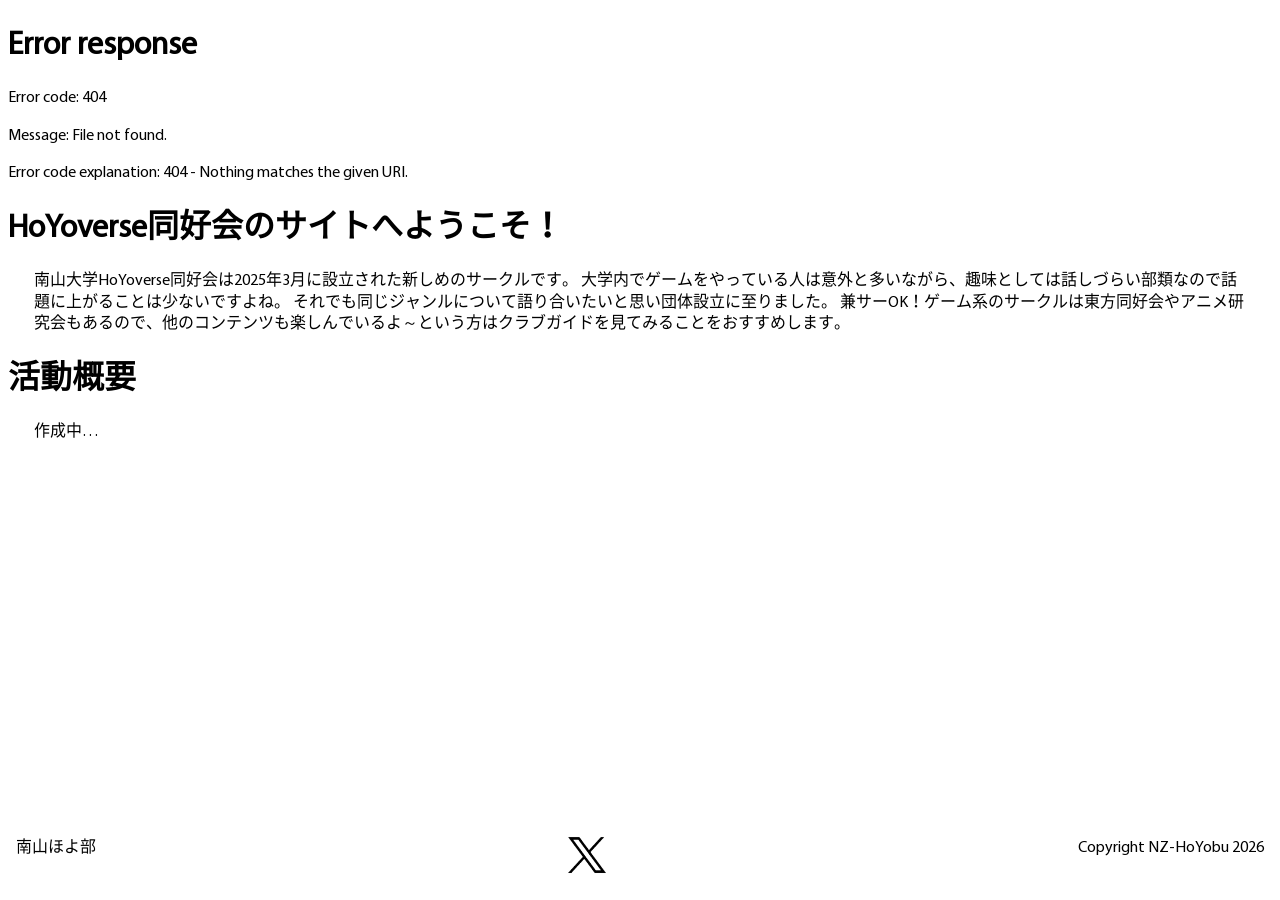
==== index.html @ 8f10bd02 "initial commit" ====
<!doctype html>
<html lang="ja">
    <head>
        <!-- GoogleTag -->
        <script async src="https://www.googletagmanager.com/gtag/js?id=G-65FGJVF0N1"></script>
        <script>
            window.dataLayer = window.dataLayer || [];
            function gtag() {
                dataLayer.push(arguments);
            }
            gtag("js", new Date());
            gtag("config", "G-65FGJVF0N1");
        </script>

        <meta charset="utf-8" />
        <meta name="viewport" content="width=device-width, initial-scale=1.0" />
        <link rel="icon" href="/favicon.ico" />
        <script src="/theme.js"></script>
        <link rel="stylesheet" href="/style.css" />

        <meta property="og:site_name" content="南山大学HoYoverse同好会" />
        <title>南山大学HoYoverse同好会</title>
        <meta property="og:title" content="南山大学HoYoverse同好会" />
        <meta name="description" content="HoYoverse同好会は南山大学のサークルです。" />
        <meta property="og:description" content="南山大学HoYoverse同好会の紹介ページです。" />
    </head>
    <body>
        <header></header>
        <script>
            (async () => {
                const res = await fetch("/header.html");
                document.querySelector("header").innerHTML = await res.text();
            })();
        </script>

        <!-- ここより下に書いてください -->

        <h1>HoYoverse同好会のサイトへようこそ！</h1>
        <div style="margin: 0 2vw">
            <p class="center">
                南山大学HoYoverse同好会は2025年3月に設立された新しめのサークルです。 大学内でゲームをやっている人は意外と多いながら、趣味としては話しづらい部類なので話題に上がることは少ないですよね。
                それでも同じジャンルについて語り合いたいと思い団体設立に至りました。
                兼サーOK！ゲーム系のサークルは東方同好会やアニメ研究会もあるので、他のコンテンツも楽しんでいるよ～という方はクラブガイドを見てみることをおすすめします。
            </p>
        </div>

        <h1>活動概要</h1>
        <div style="margin: 0 2vw">
            <p class="center">作成中…</p>
        </div>

        <!-- ここより上に書いてください -->
        <footer></footer>
        <script>
            (async () => {
                const res = await fetch("/footer.html");
                document.querySelector("footer").innerHTML = await res.text();
            })();
        </script>
    </body>
</html>
---- style.css ----
@font-face {
    font-family: "Myriad";
    src: url("/fonts/Myriad.ttf");
    font-weight: normal;
    font-style: normal;
}
@font-face {
    font-family: "Noto";
    src: url("/fonts/NotoSans.ttf");
    font-weight: normal;
    font-style: normal;
}

@media (width <= 960px) {
    .PC_ONLY {
        display: none !important;
    }
}
@media (960px < width) {
    .SP_ONLY {
        display: none !important;
    }
}

/*カラースキーム*/
:root {
    --mainBlueColor: #617bfa;
    --mainYellowColor: #f9c54a;
    &[data-theme="dark"] {
        --bgThemeColor: #000000; /*#222636*/
        --bgPlainColor: #000000;
        --bgThinColor: #333733;
        --hoverColor: #222522;
        --pColor: #e8eaed;
        --linkColor: #7da9fe;
        --shadowColor: #000000;
    }
    &[data-theme="light"] {
        --bgThemeColor: #ebf0ff;
        --bgPlainColor: #ffffff;
        --bgThinColor: #cccccc;
        --hoverColor: #dddddd;
        --pColor: #202124;
        --linkColor: #1558d6;
        --shadowColor: #7a7a7a;
    }
}

* {
    scroll-behavior: smooth;
    box-sizing: border-box;
    transition: 0.25s;
    line-height: 1.35em;
    font-family: "Myriad", "Noto", sans-serif;
}
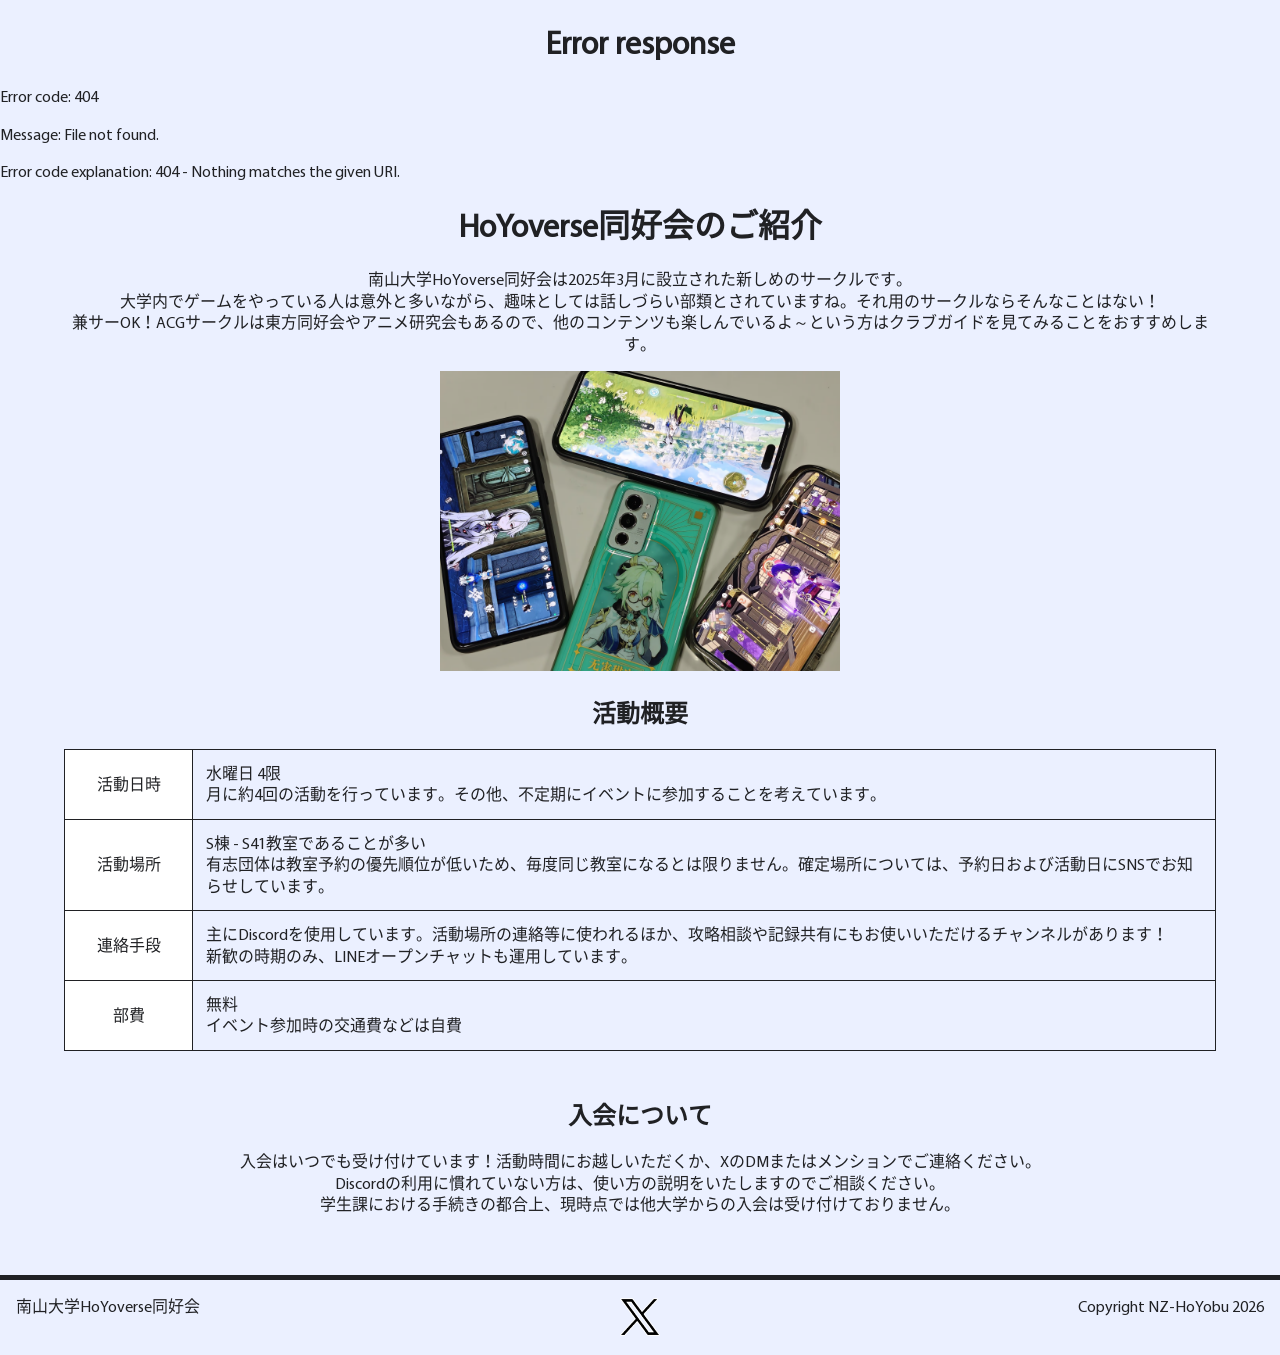
==== commit 665e03fc: "updated" ====
--- a/index.html
+++ b/index.html
@@ -15,7 +15,6 @@
         <meta charset="utf-8" />
         <meta name="viewport" content="width=device-width, initial-scale=1.0" />
         <link rel="icon" href="/favicon.ico" />
-        <script src="/theme.js"></script>
         <link rel="stylesheet" href="/style.css" />
 
         <meta property="og:site_name" content="南山大学HoYoverse同好会" />
@@ -35,20 +34,56 @@
 
         <!-- ここより下に書いてください -->
 
-        <h1>HoYoverse同好会のサイトへようこそ！</h1>
-        <div style="margin: 0 2vw">
+        <h1>HoYoverse同好会のご紹介</h1>
+        <div style="margin: 0 5vw">
             <p class="center">
-                南山大学HoYoverse同好会は2025年3月に設立された新しめのサークルです。 大学内でゲームをやっている人は意外と多いながら、趣味としては話しづらい部類なので話題に上がることは少ないですよね。
-                それでも同じジャンルについて語り合いたいと思い団体設立に至りました。
-                兼サーOK！ゲーム系のサークルは東方同好会やアニメ研究会もあるので、他のコンテンツも楽しんでいるよ～という方はクラブガイドを見てみることをおすすめします。
+                南山大学HoYoverse同好会は2025年3月に設立された新しめのサークルです。 <br />
+                大学内でゲームをやっている人は意外と多いながら、趣味としては話しづらい部類とされていますね。それ用のサークルならそんなことはない！<br />
+                兼サーOK！ACGサークルは東方同好会やアニメ研究会もあるので、他のコンテンツも楽しんでいるよ～という方はクラブガイドを見てみることをおすすめします。
+            </p>
+            <div class="center">
+                <img src="/img/activity_260415.avif" alt="サークル活動の様子" style="width: min(90vw, 400px)" />
+            </div>
+        </div>
+
+        <h2>活動概要</h2>
+        <table>
+            <tr>
+                <th>活動日時</th>
+                <td>
+                    水曜日 4限<br />
+                    月に約4回の活動を行っています。その他、不定期にイベントに参加することを考えています。
+                </td>
+            </tr>
+            <tr>
+                <th>活動場所</th>
+                <td>
+                    S棟 - S41教室であることが多い<br />
+                    有志団体は教室予約の優先順位が低いため、毎度同じ教室になるとは限りません。確定場所については、予約日および活動日にSNSでお知らせしています。
+                </td>
+            </tr>
+            <tr>
+                <th>連絡手段</th>
+                <td>
+                    主にDiscordを使用しています。活動場所の連絡等に使われるほか、攻略相談や記録共有にもお使いいただけるチャンネルがあります！<br />
+                    新歓の時期のみ、LINEオープンチャットも運用しています。
+                </td>
+            </tr>
+            <tr>
+                <th>部費</th>
+                <td>無料<br />イベント参加時の交通費などは自費</td>
+            </tr>
+        </table>
+
+        <h2>入会について</h2>
+        <div style="margin: 0 5vw">
+            <p class="center">
+                入会はいつでも受け付けています！活動時間にお越しいただくか、XのDMまたはメンションでご連絡ください。<br />
+                Discordの利用に慣れていない方は、使い方の説明をいたしますのでご相談ください。<br />
+                学生課における手続きの都合上、現時点では他大学からの入会は受け付けておりません。
             </p>
         </div>
-
-        <h1>活動概要</h1>
-        <div style="margin: 0 2vw">
-            <p class="center">作成中…</p>
-        </div>
-
+        <br /><br />
         <!-- ここより上に書いてください -->
         <footer></footer>
         <script>
--- a/style.css
+++ b/style.css
@@ -24,26 +24,13 @@
 
 /*カラースキーム*/
 :root {
-    --mainBlueColor: #617bfa;
-    --mainYellowColor: #f9c54a;
-    &[data-theme="dark"] {
-        --bgThemeColor: #000000; /*#222636*/
-        --bgPlainColor: #000000;
-        --bgThinColor: #333733;
-        --hoverColor: #222522;
-        --pColor: #e8eaed;
-        --linkColor: #7da9fe;
-        --shadowColor: #000000;
-    }
-    &[data-theme="light"] {
-        --bgThemeColor: #ebf0ff;
-        --bgPlainColor: #ffffff;
-        --bgThinColor: #cccccc;
-        --hoverColor: #dddddd;
-        --pColor: #202124;
-        --linkColor: #1558d6;
-        --shadowColor: #7a7a7a;
-    }
+    --bgThemeColor: #ebf0ff;
+    --bgPlainColor: #ffffff;
+    --bgThinColor: #cccccc;
+    --hoverColor: #dddddd;
+    --pColor: #202124;
+    --linkColor: #1558d6;
+    --shadowColor: #7a7a7a;
 }
 
 * {
@@ -53,3 +40,62 @@
     line-height: 1.35em;
     font-family: "Myriad", "Noto", sans-serif;
 }
+
+html {
+    padding: 0;
+    background: var(--bgThemeColor);
+    overflow-y: scroll;
+}
+body {
+    margin: 0;
+    position: relative;
+    display: flow-root;
+}
+h1,
+h2,
+h3 {
+    text-align: center;
+}
+p,
+span,
+h1,
+h2,
+h3,
+th,
+td {
+    color: var(--pColor);
+}
+a {
+    color: var(--linkColor);
+}
+/*positioning*/
+.left {
+    float: left;
+    text-align: left;
+}
+.leftAlone {
+    text-align: left;
+}
+.right {
+    text-align: right;
+}
+.center {
+    text-align: center;
+}
+
+table {
+    border-collapse: collapse;
+    margin: 1em 5vw 3em;
+    width: stretch;
+}
+th {
+    text-align: center;
+    background: var(--bgPlainColor);
+    width: 8em;
+}
+th,
+td {
+    font-weight: unset;
+    border: 1px solid var(--pColor);
+    padding: 0.8em;
+}
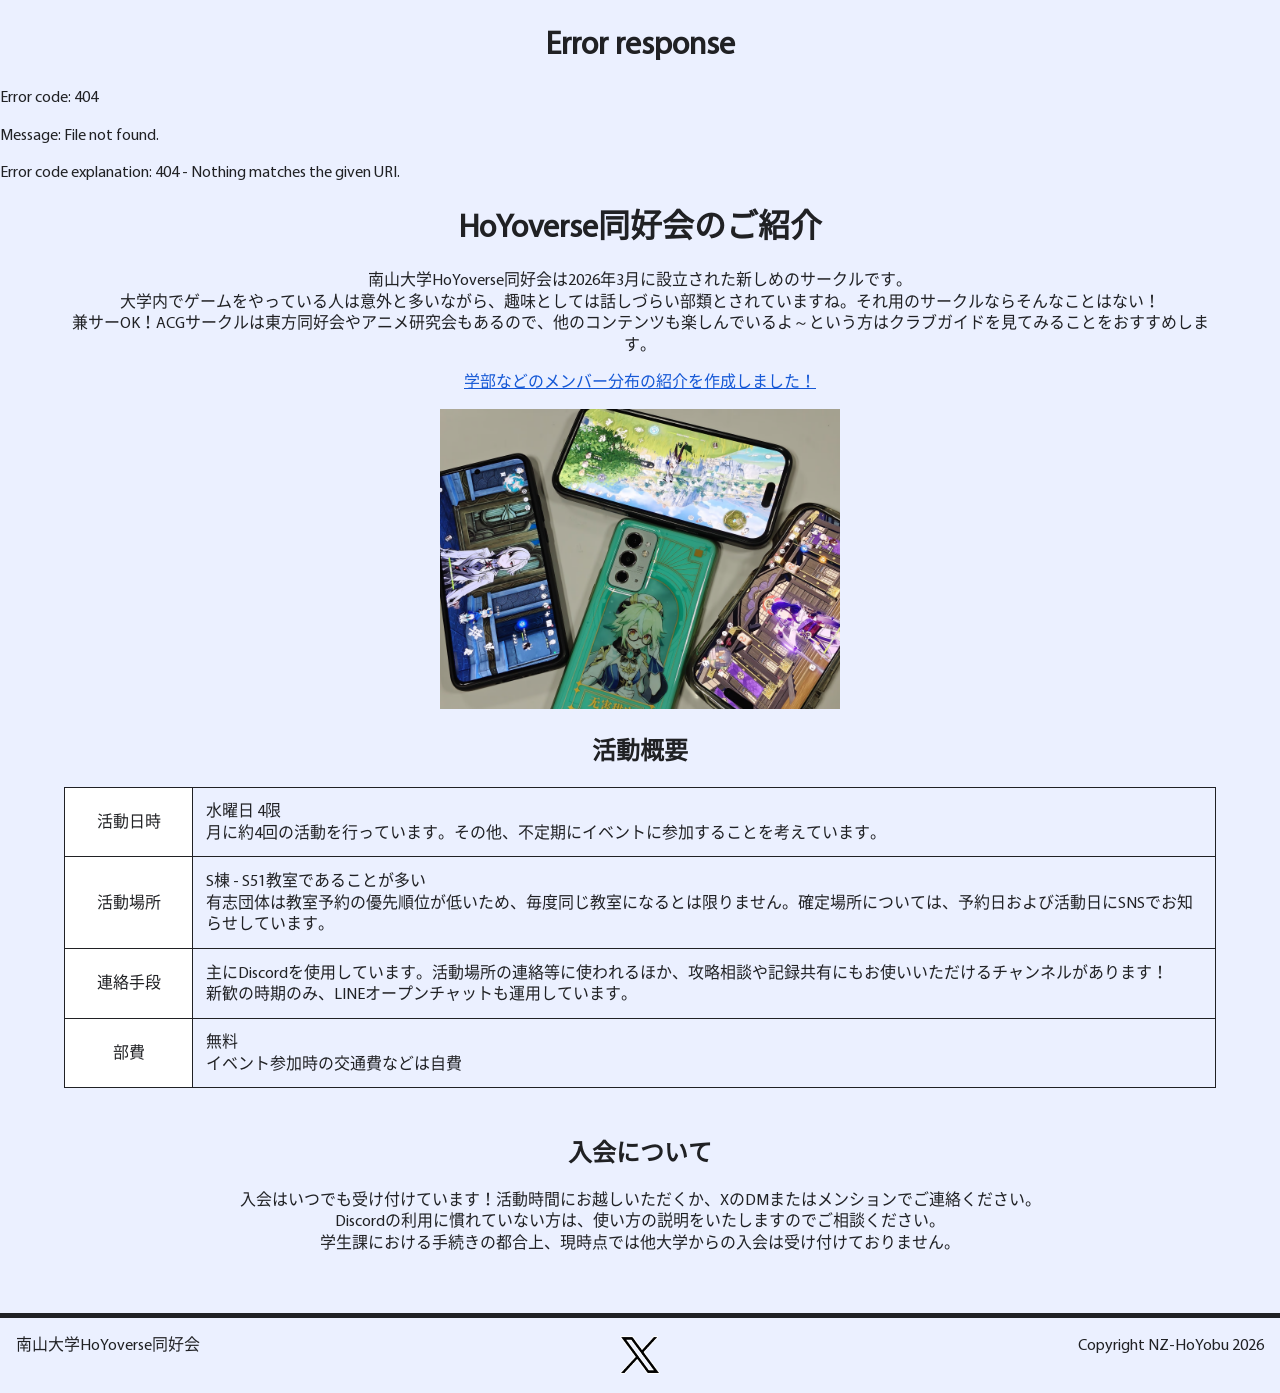
==== commit 3be3b4bb: "added new page" ====
--- a/index.html
+++ b/index.html
@@ -37,9 +37,12 @@
         <h1>HoYoverse同好会のご紹介</h1>
         <div style="margin: 0 5vw">
             <p class="center">
-                南山大学HoYoverse同好会は2025年3月に設立された新しめのサークルです。 <br />
+                南山大学HoYoverse同好会は2026年3月に設立された新しめのサークルです。 <br />
                 大学内でゲームをやっている人は意外と多いながら、趣味としては話しづらい部類とされていますね。それ用のサークルならそんなことはない！<br />
                 兼サーOK！ACGサークルは東方同好会やアニメ研究会もあるので、他のコンテンツも楽しんでいるよ～という方はクラブガイドを見てみることをおすすめします。
+            </p>
+            <p class="center">
+                <a href="/member.html">学部などのメンバー分布の紹介を作成しました！</a>
             </p>
             <div class="center">
                 <img src="/img/activity_260415.avif" alt="サークル活動の様子" style="width: min(90vw, 400px)" />
@@ -58,7 +61,7 @@
             <tr>
                 <th>活動場所</th>
                 <td>
-                    S棟 - S41教室であることが多い<br />
+                    S棟 - S51教室であることが多い<br />
                     有志団体は教室予約の優先順位が低いため、毎度同じ教室になるとは限りません。確定場所については、予約日および活動日にSNSでお知らせしています。
                 </td>
             </tr>
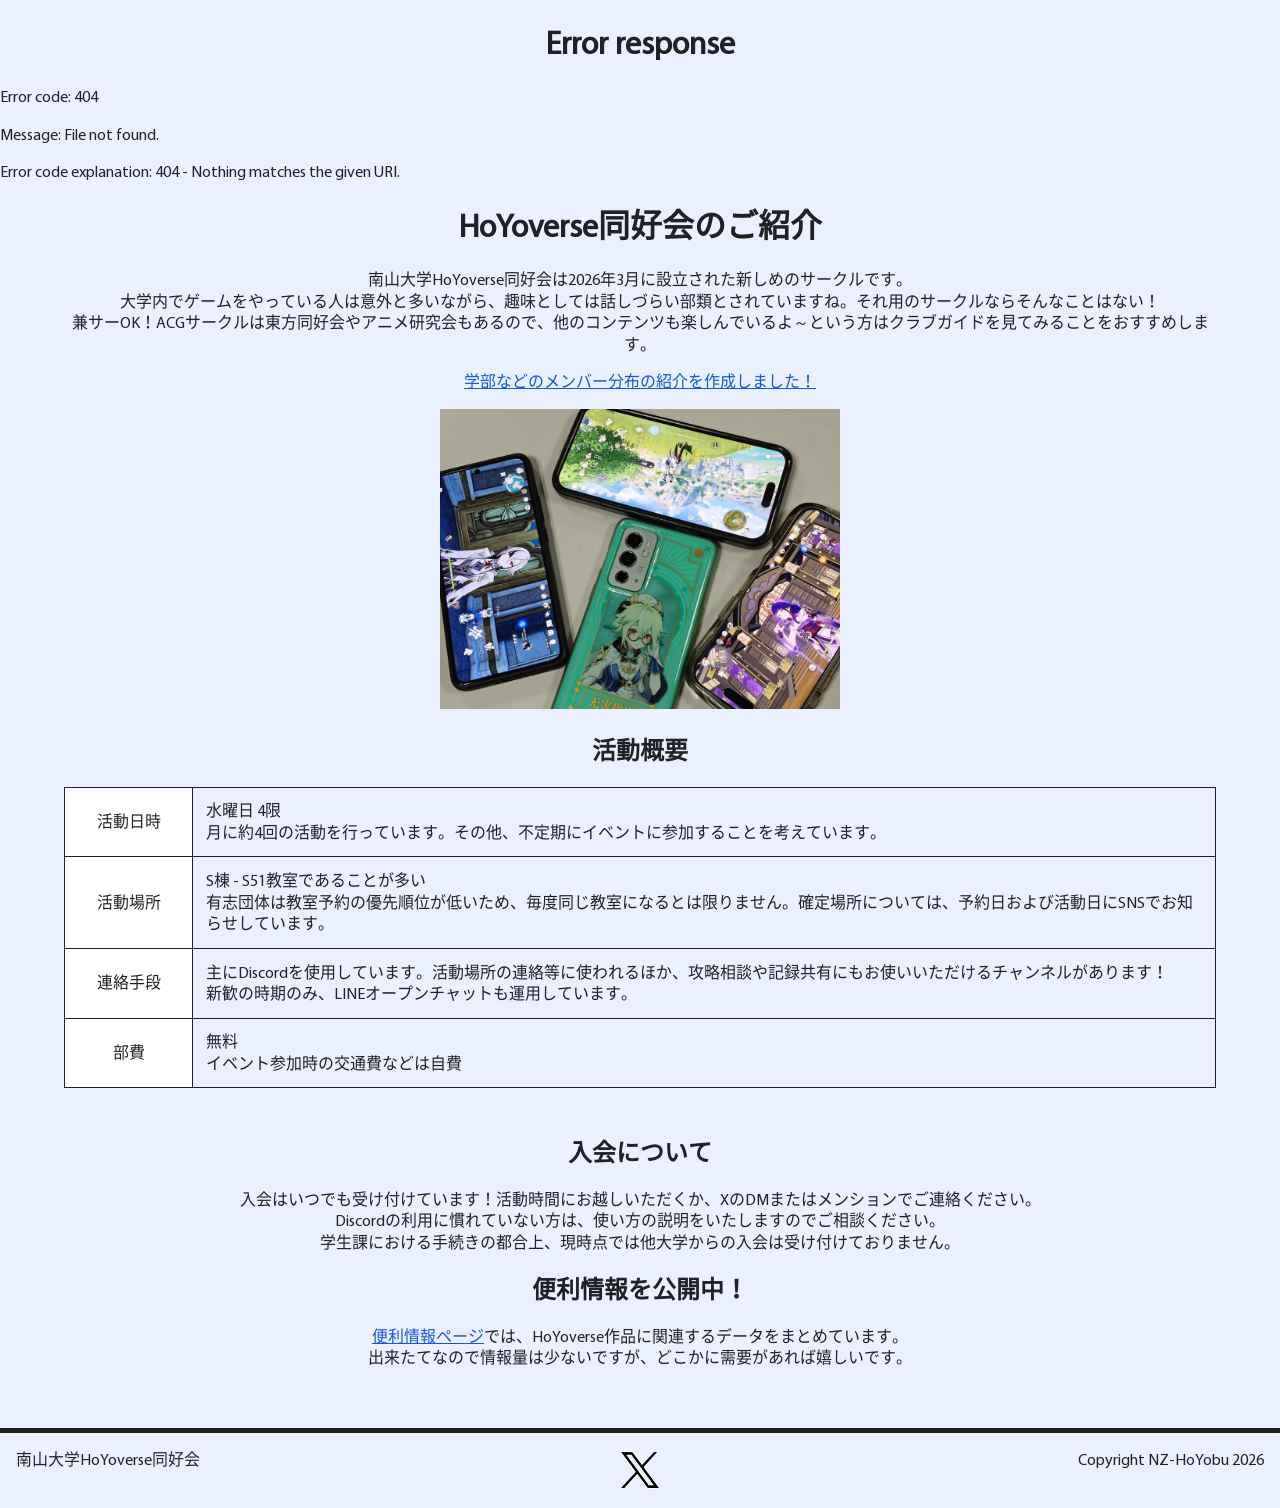
==== commit c1e5f15e: "updated index" ====
--- a/index.html
+++ b/index.html
@@ -86,6 +86,14 @@
                 学生課における手続きの都合上、現時点では他大学からの入会は受け付けておりません。
             </p>
         </div>
+
+        <h2>便利情報を公開中！</h2>
+        <div style="margin: 0 5vw">
+            <p class="center">
+                <a href="/useful-info/list.html">便利情報ページ</a>では、HoYoverse作品に関連するデータをまとめています。<br />
+                出来たてなので情報量は少ないですが、どこかに需要があれば嬉しいです。
+            </p>
+        </div>
         <br /><br />
         <!-- ここより上に書いてください -->
         <footer></footer>
--- a/style.css
+++ b/style.css
@@ -83,19 +83,41 @@
     text-align: center;
 }
 
+
+.dualView {
+    margin: 1em 3%;
+}
+@media (width > 960px) {
+  .dualViewContainer {
+    display: flex;
+    margin: 0 1%;
+    flex-wrap: nowrap;
+  }
+  .dualView {
+    flex: 1;
+  }
+}
+
 table {
     border-collapse: collapse;
     margin: 1em 5vw 3em;
     width: stretch;
+    th {
+        text-align: center;
+        background: var(--bgPlainColor);
+        width: 8em;
+    }
+    th,
+    td {
+        font-weight: unset;
+        border: 1px solid var(--pColor);
+        padding: 0.8em;
+    }
 }
-th {
-    text-align: center;
-    background: var(--bgPlainColor);
-    width: 8em;
-}
-th,
-td {
-    font-weight: unset;
-    border: 1px solid var(--pColor);
-    padding: 0.8em;
-}
+
+table.compact {
+    th,
+    td {
+        padding: 0.2em;
+    }
+}
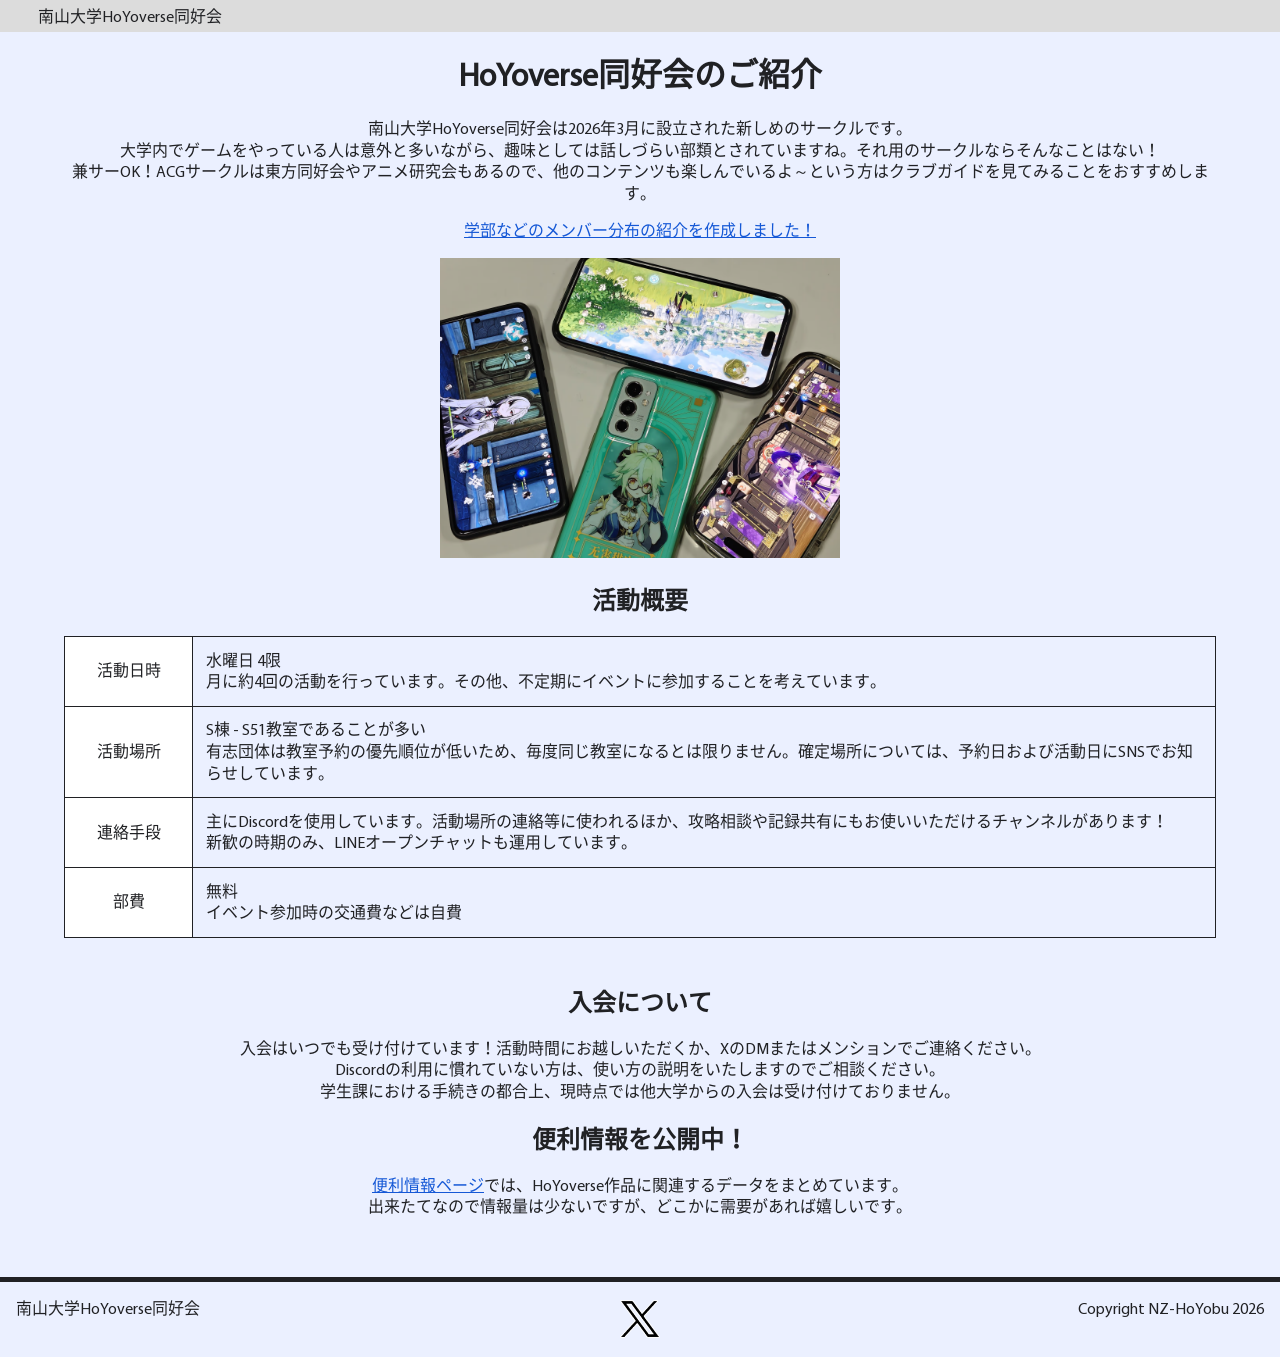
==== commit 365b3ad8: "added breadcrumb list on header" ====
--- a/index.html
+++ b/index.html
@@ -104,4 +104,5 @@
             })();
         </script>
     </body>
+    <script src="/breadcrumb.js"></script>
 </html>
--- a/style.css
+++ b/style.css
@@ -48,8 +48,17 @@
 }
 body {
     margin: 0;
+    margin-top: 2em;
     position: relative;
     display: flow-root;
+}
+header {
+    position: fixed;
+    top: 0;
+    left: 0;
+    width: 100%;
+    height: 2em;
+    background-color: gainsboro;    
 }
 h1,
 h2,
@@ -83,19 +92,18 @@
     text-align: center;
 }
 
-
 .dualView {
     margin: 1em 3%;
 }
 @media (width > 960px) {
-  .dualViewContainer {
-    display: flex;
-    margin: 0 1%;
-    flex-wrap: nowrap;
-  }
-  .dualView {
-    flex: 1;
-  }
+    .dualViewContainer {
+        display: flex;
+        margin: 0 1%;
+        flex-wrap: nowrap;
+    }
+    .dualView {
+        flex: 1;
+    }
 }
 
 table {
@@ -120,4 +128,4 @@
     td {
         padding: 0.2em;
     }
-}+}
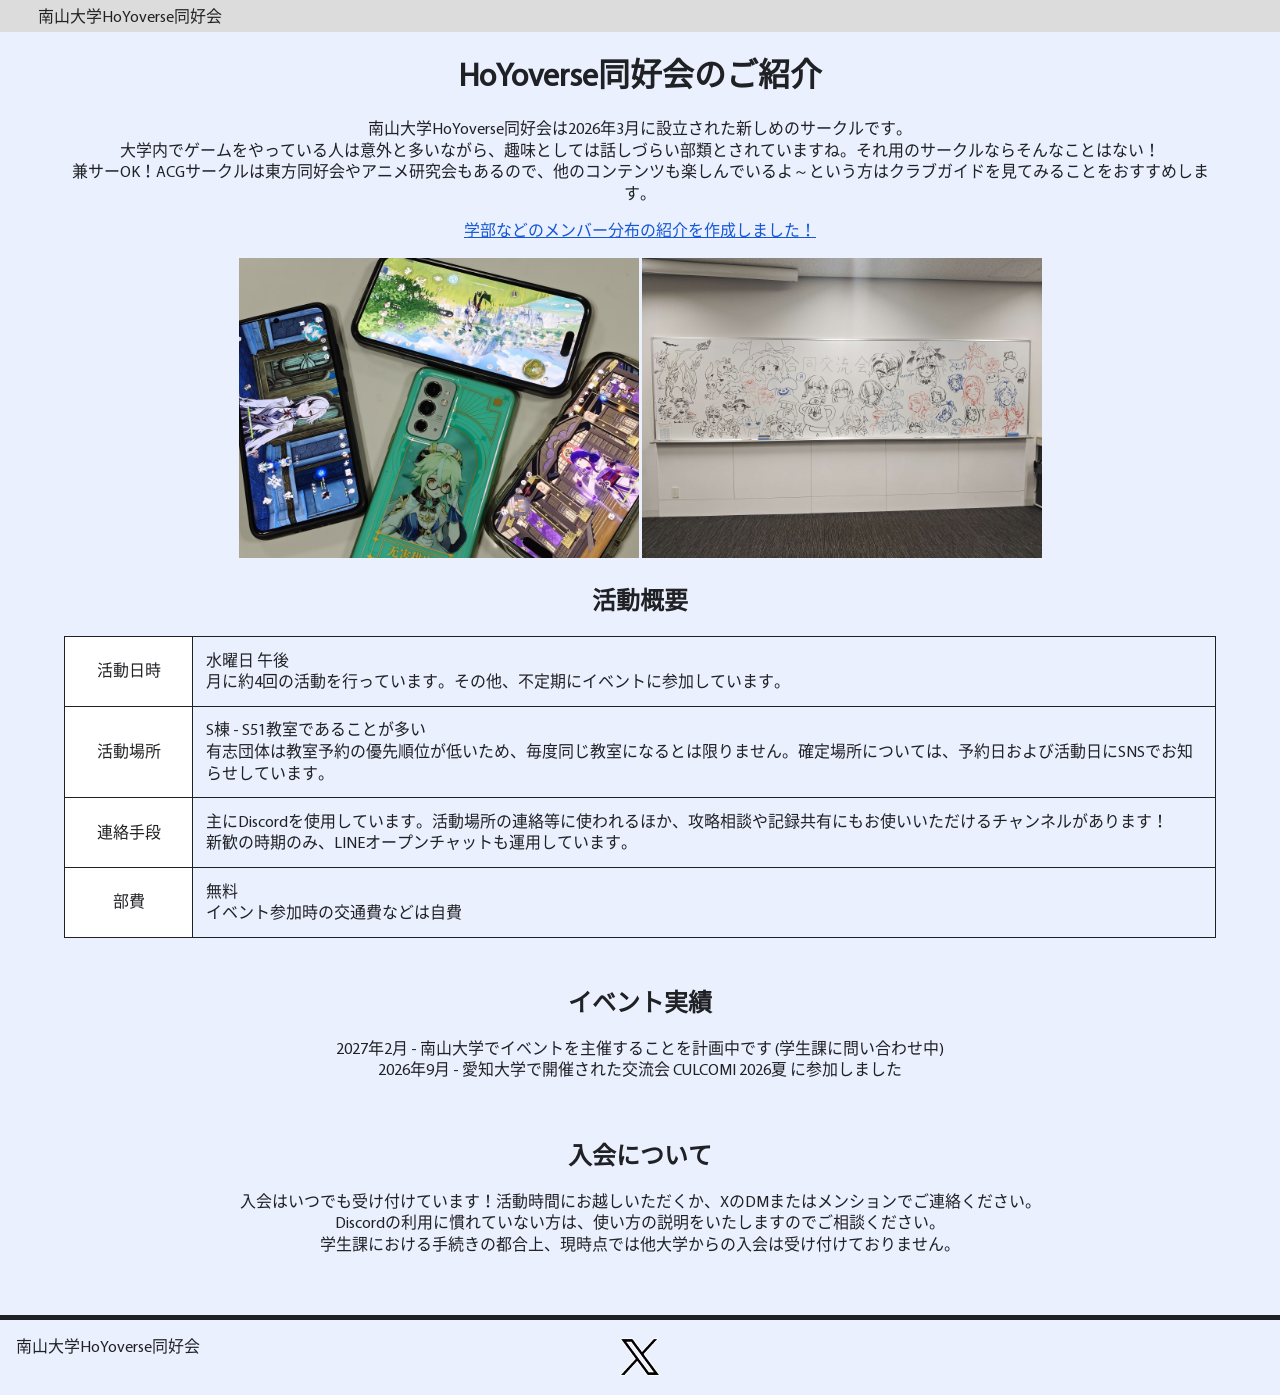
==== commit 3eda759d: "removed unneeded files" ====
--- a/index.html
+++ b/index.html
@@ -46,6 +46,7 @@
             </p>
             <div class="center">
                 <img src="/img/activity_260415.avif" alt="サークル活動の様子" style="width: min(90vw, 400px)" />
+                <img src="/img/culcomi_2609.avif" alt="交流会のホワイトボード" style="width: min(90vw, 400px)" />
             </div>
         </div>
 
@@ -54,8 +55,8 @@
             <tr>
                 <th>活動日時</th>
                 <td>
-                    水曜日 4限<br />
-                    月に約4回の活動を行っています。その他、不定期にイベントに参加することを考えています。
+                    水曜日 午後<br />
+                    月に約4回の活動を行っています。その他、不定期にイベントに参加しています。
                 </td>
             </tr>
             <tr>
@@ -78,6 +79,15 @@
             </tr>
         </table>
 
+        <h2>イベント実績</h2>
+        <div style="margin: 0 5vw">
+            <p class="center">
+                2027年2月 - 南山大学でイベントを主催することを計画中です (学生課に問い合わせ中)<br />
+                2026年9月 - 愛知大学で開催された交流会 CULCOMI 2026夏 に参加しました<br />
+            </p>
+            <br />
+        </div>
+
         <h2>入会について</h2>
         <div style="margin: 0 5vw">
             <p class="center">
@@ -87,13 +97,6 @@
             </p>
         </div>
 
-        <h2>便利情報を公開中！</h2>
-        <div style="margin: 0 5vw">
-            <p class="center">
-                <a href="/useful-info/list.html">便利情報ページ</a>では、HoYoverse作品に関連するデータをまとめています。<br />
-                出来たてなので情報量は少ないですが、どこかに需要があれば嬉しいです。
-            </p>
-        </div>
         <br /><br />
         <!-- ここより上に書いてください -->
         <footer></footer>
